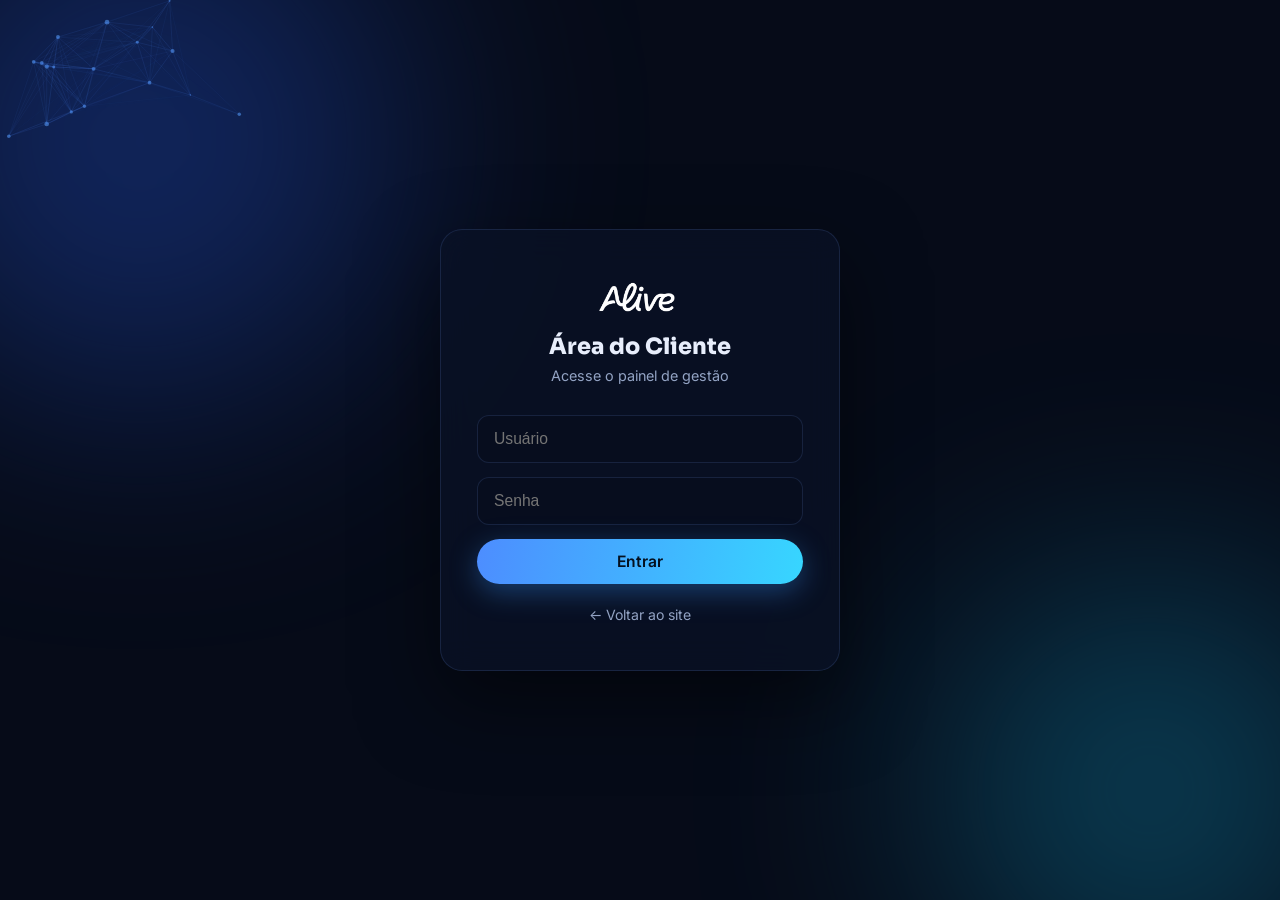
==== dashboard.html @ 12e783b6 "Site institucional Alive: parallax, area do cliente e painel de gestao Co-Authored-By: Claude Fable " ====
<!DOCTYPE html>
<html lang="pt-BR">
<head>
<meta charset="UTF-8">
<meta name="viewport" content="width=device-width, initial-scale=1.0">
<title>Painel de Gestão — Alive</title>
<link rel="icon" type="image/png" href="assets/alive-logo.png">
<link rel="preconnect" href="https://fonts.googleapis.com">
<link rel="preconnect" href="https://fonts.gstatic.com" crossorigin>
<link href="https://fonts.googleapis.com/css2?family=Sora:wght@400;700;800&family=Inter:wght@300;400;500;600&display=swap" rel="stylesheet">
<link rel="stylesheet" href="css/style.css">
</head>
<body class="dash">

<header class="dash-top">
  <img src="assets/alive-logo.png" alt="Alive">
  <div class="dash-user">
    <span id="hello"></span>
    <button class="btn btn-ghost btn-sm" id="btnLogout">Sair</button>
  </div>
</header>

<main class="dash-main">
  <h1>Gestão de Clientes</h1>
  <p class="dash-sub">Acompanhe seus projetos, clientes e pagamentos.</p>

  <div class="kpis">
    <div class="kpi k-blue"><strong id="kTotal">0</strong><span>Clientes ativos</span></div>
    <div class="kpi k-green"><strong id="kPago">R$ 0</strong><span>Recebido (pago)</span></div>
    <div class="kpi k-amber"><strong id="kPendente">R$ 0</strong><span>A receber (pendente)</span></div>
    <div class="kpi k-red"><strong id="kAtrasado">R$ 0</strong><span>Em atraso</span></div>
  </div>

  <div class="dash-bar">
    <input type="search" id="busca" placeholder="🔍 Buscar cliente ou projeto...">
    <select id="fPagamento">
      <option value="">Pagamento: todos</option>
      <option value="Pago">Pago</option>
      <option value="Pendente">Pendente</option>
      <option value="Atrasado">Atrasado</option>
    </select>
    <select id="fStatus">
      <option value="">Projeto: todos</option>
      <option value="Em andamento">Em andamento</option>
      <option value="Concluído">Concluído</option>
      <option value="Pausado">Pausado</option>
    </select>
    <button class="btn btn-primary btn-sm" id="btnNovo">+ Novo cliente</button>
  </div>

  <div class="table-wrap">
    <table>
      <thead>
        <tr>
          <th>Cliente</th><th>Projeto</th><th>Valor</th><th>Pagamento</th><th>Status</th><th>Prazo</th><th></th>
        </tr>
      </thead>
      <tbody id="tbody"></tbody>
    </table>
    <div class="empty" id="empty" hidden>Nenhum cliente encontrado. Clique em <strong>+ Novo cliente</strong> para começar.</div>
  </div>
</main>

<!-- Modal cadastro/edição -->
<div class="modal" id="modal" hidden>
  <div class="modal-card">
    <h2 id="modalTitle">Novo cliente</h2>
    <form id="clientForm">
      <input type="hidden" id="cId">
      <label>Nome do cliente <input type="text" id="cNome" required></label>
      <label>Contato (WhatsApp / e-mail) <input type="text" id="cContato"></label>
      <label>Projeto / serviço <input type="text" id="cProjeto" required placeholder="Ex.: Site institucional, Logo..."></label>
      <label>Valor (R$) <input type="number" id="cValor" min="0" step="0.01" required></label>
      <label>Situação do pagamento
        <select id="cPagamento">
          <option>Pendente</option><option>Pago</option><option>Atrasado</option>
        </select>
      </label>
      <label>Status do projeto
        <select id="cStatus">
          <option>Em andamento</option><option>Concluído</option><option>Pausado</option>
        </select>
      </label>
      <label>Prazo de entrega <input type="date" id="cPrazo"></label>
      <label>Observações <textarea id="cObs" rows="2"></textarea></label>
      <div class="modal-actions">
        <button type="button" class="btn btn-ghost btn-sm" id="btnCancelar">Cancelar</button>
        <button type="submit" class="btn btn-primary btn-sm">Salvar</button>
      </div>
    </form>
  </div>
</div>

<script src="js/dashboard.js"></script>
</body>
</html>
---- css/style.css ----
/* ═══════════ ALIVE — Design System ═══════════ */
:root{
  --bg:#060b18;
  --bg-2:#0a1226;
  --bg-3:#0e1830;
  --surface:rgba(255,255,255,.04);
  --border:rgba(120,160,255,.14);
  --text:#e8eefc;
  --muted:#93a3c4;
  --blue:#2d5fd0;
  --blue-2:#4d8dff;
  --cyan:#37d6ff;
  --grad:linear-gradient(100deg,#4d8dff,#37d6ff);
  --radius:18px;
  --font-display:'Sora',sans-serif;
  --font-body:'Inter',sans-serif;
}
*{margin:0;padding:0;box-sizing:border-box}
html{scroll-behavior:smooth}
body{background:var(--bg);color:var(--text);font-family:var(--font-body);line-height:1.6;overflow-x:hidden}
img{max-width:100%}
h1,h2,h3{font-family:var(--font-display);line-height:1.15}
h1{font-size:clamp(2.4rem,6vw,4.2rem);font-weight:800}
h2{font-size:clamp(1.7rem,4vw,2.6rem);font-weight:700;margin-bottom:.6rem}
.grad{background:var(--grad);-webkit-background-clip:text;background-clip:text;color:transparent}
.container{max-width:1160px;margin:0 auto;padding:0 24px}
.lead{color:var(--muted);font-size:1.06rem;max-width:56ch}

/* ─── Nav ─── */
.nav{position:fixed;inset:0 0 auto;z-index:100;transition:background .3s,box-shadow .3s}
.nav.scrolled{background:rgba(6,11,24,.82);backdrop-filter:blur(14px);box-shadow:0 1px 0 var(--border)}
.nav-inner{max-width:1160px;margin:0 auto;padding:14px 24px;display:flex;align-items:center;justify-content:space-between}
.nav-logo img{height:38px;filter:brightness(0) invert(1)}
.nav-links{display:flex;gap:26px;align-items:center}
.nav-links a{color:var(--muted);text-decoration:none;font-size:.94rem;font-weight:500;transition:color .2s}
.nav-links a:hover{color:var(--text)}
.btn-login{background:var(--grad);color:#04101f!important;padding:9px 20px;border-radius:99px;font-weight:600}
.nav-toggle{display:none;background:none;border:0;cursor:pointer;flex-direction:column;gap:5px}
.nav-toggle span{width:26px;height:2px;background:var(--text);display:block}

/* ─── Hero ─── */
.hero{position:relative;min-height:100vh;display:flex;align-items:center;justify-content:center;text-align:center;overflow:hidden}
#particles{position:absolute;inset:0;z-index:1}
.hero-glow{position:absolute;border-radius:50%;filter:blur(120px);opacity:.5;z-index:0}
.glow-1{width:520px;height:520px;background:#1c3f9e;top:-120px;left:-120px}
.glow-2{width:420px;height:420px;background:#0e6f8f;bottom:-100px;right:-80px}
.hero-grid{position:absolute;inset:-20%;z-index:0;background-image:linear-gradient(rgba(80,130,255,.07) 1px,transparent 1px),linear-gradient(90deg,rgba(80,130,255,.07) 1px,transparent 1px);background-size:64px 64px;mask-image:radial-gradient(ellipse at center,black 30%,transparent 75%)}
.hero-content{position:relative;z-index:2;padding:120px 24px 60px;max-width:860px}
.hero-badge{display:inline-block;border:1px solid var(--border);background:var(--surface);padding:7px 18px;border-radius:99px;font-size:.85rem;color:var(--cyan);margin-bottom:22px;letter-spacing:.04em}
.hero-content p{color:var(--muted);font-size:1.12rem;margin:18px auto 30px;max-width:58ch}
.hero-cta{display:flex;gap:14px;justify-content:center;flex-wrap:wrap}
.hero-stats{display:flex;gap:48px;justify-content:center;margin-top:56px;flex-wrap:wrap}
.hero-stats strong{font-family:var(--font-display);font-size:2rem;background:var(--grad);-webkit-background-clip:text;background-clip:text;color:transparent;display:block}
.hero-stats span{color:var(--muted);font-size:.85rem}
.scroll-hint{position:absolute;bottom:26px;left:50%;transform:translateX(-50%);width:26px;height:42px;border:2px solid var(--border);border-radius:14px;z-index:2}
.scroll-hint span{position:absolute;top:7px;left:50%;width:4px;height:8px;margin-left:-2px;background:var(--cyan);border-radius:2px;animation:scrollhint 1.6s infinite}
@keyframes scrollhint{0%{transform:translateY(0);opacity:1}70%{transform:translateY(14px);opacity:0}100%{opacity:0}}

/* ─── Buttons ─── */
.btn{display:inline-block;padding:13px 30px;border-radius:99px;font-weight:600;text-decoration:none;font-size:.98rem;border:0;cursor:pointer;font-family:var(--font-body);transition:transform .2s,box-shadow .2s}
.btn-primary{background:var(--grad);color:#04101f;box-shadow:0 8px 28px rgba(55,148,255,.35)}
.btn-primary:hover{transform:translateY(-2px);box-shadow:0 12px 34px rgba(55,148,255,.5)}
.btn-ghost{border:1px solid var(--border);color:var(--text);background:var(--surface)}
.btn-ghost:hover{border-color:var(--blue-2);transform:translateY(-2px)}

/* ─── Sections ─── */
.section{padding:110px 0}
.section-alt{background:var(--bg-2)}
.section-tag{color:var(--cyan);text-transform:uppercase;letter-spacing:.18em;font-size:.8rem;font-weight:600;margin-bottom:10px}

/* ─── Cards ─── */
.cards{display:grid;grid-template-columns:repeat(auto-fit,minmax(240px,1fr));gap:22px;margin-top:46px}
.card{background:var(--surface);border:1px solid var(--border);border-radius:var(--radius);padding:32px 26px;backdrop-filter:blur(8px);transition:transform .3s,border-color .3s,box-shadow .3s}
.card:hover{transform:translateY(-8px);border-color:rgba(77,141,255,.5);box-shadow:0 20px 44px rgba(20,60,160,.25)}
.card-icon{font-size:2rem;margin-bottom:14px}
.card h3{font-size:1.15rem;margin-bottom:10px}
.card p{color:var(--muted);font-size:.94rem}

/* ─── Band (parallax) ─── */
.band{position:relative;padding:120px 0;overflow:hidden}
.band-bg{position:absolute;inset:-30% 0;background:radial-gradient(ellipse 70% 55% at 20% 50%,rgba(38,84,196,.28),transparent),radial-gradient(ellipse 55% 45% at 85% 40%,rgba(28,160,200,.18),transparent),var(--bg-2)}
.band-inner{position:relative;display:grid;grid-template-columns:1.1fr 1fr;gap:60px;align-items:center}
.adv-list{list-style:none;display:flex;flex-direction:column;gap:14px}
.adv-list li{display:flex;align-items:center;gap:18px;background:var(--surface);border:1px solid var(--border);border-radius:14px;padding:16px 22px;font-weight:500;backdrop-filter:blur(6px)}
.adv-list li span{font-family:var(--font-display);font-weight:800;background:var(--grad);-webkit-background-clip:text;background-clip:text;color:transparent;font-size:1.1rem}

/* ─── Feats ─── */
.feats{display:grid;grid-template-columns:repeat(auto-fit,minmax(280px,1fr));gap:16px;margin-top:40px}
.feat{border:1px solid var(--border);border-left:3px solid var(--blue-2);background:var(--surface);border-radius:12px;padding:18px 22px;font-weight:500}

/* ─── Portfólio ─── */
.portfolio{display:grid;grid-template-columns:repeat(auto-fit,minmax(280px,1fr));gap:22px;margin-top:46px}
.work{position:relative;height:230px;border-radius:var(--radius);overflow:hidden;border:1px solid var(--border);background:
  linear-gradient(160deg,hsl(var(--h,220) 60% 16%),hsl(calc(var(--h,220) + 40) 70% 30%));cursor:pointer;transition:transform .3s}
.work::before{content:"";position:absolute;inset:0;background-image:linear-gradient(rgba(255,255,255,.05) 1px,transparent 1px),linear-gradient(90deg,rgba(255,255,255,.05) 1px,transparent 1px);background-size:26px 26px}
.work:hover{transform:scale(1.03)}
.work figcaption{position:absolute;inset:auto 0 0;padding:40px 22px 18px;background:linear-gradient(transparent,rgba(4,8,18,.9))}
.work strong{display:block;font-family:var(--font-display)}
.work span{color:var(--muted);font-size:.85rem}

/* ─── Planos ─── */
.plans{display:grid;grid-template-columns:repeat(auto-fit,minmax(260px,1fr));gap:24px;margin-top:46px;align-items:start}
.plan{position:relative;background:var(--surface);border:1px solid var(--border);border-radius:var(--radius);padding:34px 28px;text-align:center}
.plan-featured{border-color:rgba(77,141,255,.6);background:linear-gradient(180deg,rgba(45,95,208,.16),var(--surface));box-shadow:0 24px 50px rgba(20,60,160,.3);transform:scale(1.04)}
.plan-flag{position:absolute;top:-13px;left:50%;transform:translateX(-50%);background:var(--grad);color:#04101f;font-size:.75rem;font-weight:700;padding:5px 16px;border-radius:99px;white-space:nowrap}
.plan h3{font-size:1.3rem}
.plan-desc{color:var(--muted);font-size:.9rem;margin:6px 0 18px}
.plan ul{list-style:none;margin-bottom:26px;display:flex;flex-direction:column;gap:9px;color:var(--muted);font-size:.94rem}
.plan ul li::before{content:"✓ ";color:var(--cyan);font-weight:700}

/* ─── Contato ─── */
.contact-grid{display:grid;grid-template-columns:1fr 1fr;gap:60px;align-items:start}
.contact-info{margin-top:26px;color:var(--muted);display:flex;flex-direction:column;gap:8px}
.contact-form{display:flex;flex-direction:column;gap:14px;background:var(--surface);border:1px solid var(--border);border-radius:var(--radius);padding:30px}
.contact-form input,.contact-form select,.contact-form textarea{background:rgba(8,14,30,.7);border:1px solid var(--border);border-radius:10px;padding:13px 16px;color:var(--text);font-family:var(--font-body);font-size:.95rem;outline:none;transition:border-color .2s}
.contact-form input:focus,.contact-form select:focus,.contact-form textarea:focus{border-color:var(--blue-2)}
.form-ok{color:#5ce8a4;font-size:.92rem}

/* ─── Footer ─── */
.footer{border-top:1px solid var(--border);padding:34px 0;background:var(--bg-2)}
.footer-inner{display:flex;align-items:center;justify-content:space-between;gap:18px;flex-wrap:wrap}
.footer-logo{height:30px;filter:brightness(0) invert(1);opacity:.8}
.footer p{color:var(--muted);font-size:.86rem}
.footer a{color:var(--cyan);text-decoration:none;font-size:.9rem}

/* ─── Reveal ─── */
.reveal{opacity:0;transform:translateY(28px);transition:opacity .7s ease,transform .7s ease}
.reveal.on{opacity:1;transform:none}

/* ═══════════ LOGIN ═══════════ */
.login-page{min-height:100vh;display:flex;align-items:center;justify-content:center;position:relative;overflow:hidden;padding:24px}
.login-card{position:relative;z-index:2;width:100%;max-width:400px;background:rgba(10,18,38,.75);border:1px solid var(--border);border-radius:22px;padding:44px 36px;backdrop-filter:blur(16px);box-shadow:0 30px 80px rgba(0,0,0,.5)}
.login-card .logo{display:block;margin:0 auto 8px;height:52px;filter:brightness(0) invert(1)}
.login-card h1{font-size:1.4rem;text-align:center;margin-bottom:4px}
.login-card .sub{text-align:center;color:var(--muted);font-size:.9rem;margin-bottom:28px}
.login-card form{display:flex;flex-direction:column;gap:14px}
.login-card input{background:rgba(8,14,30,.8);border:1px solid var(--border);border-radius:12px;padding:14px 16px;color:var(--text);font-size:.98rem;outline:none;transition:border-color .2s}
.login-card input:focus{border-color:var(--blue-2)}
.login-err{color:#ff7b8a;font-size:.88rem;text-align:center}
.login-back{display:block;text-align:center;margin-top:20px;color:var(--muted);font-size:.88rem;text-decoration:none}
.login-back:hover{color:var(--text)}

/* ═══════════ DASHBOARD ═══════════ */
.dash{min-height:100vh;background:var(--bg)}
.dash-top{position:sticky;top:0;z-index:50;background:rgba(6,11,24,.9);backdrop-filter:blur(12px);border-bottom:1px solid var(--border);padding:14px 26px;display:flex;align-items:center;justify-content:space-between}
.dash-top img{height:30px;filter:brightness(0) invert(1)}
.dash-user{display:flex;align-items:center;gap:16px;color:var(--muted);font-size:.9rem}
.btn-sm{padding:8px 18px;font-size:.86rem}
.dash-main{max-width:1160px;margin:0 auto;padding:36px 24px 80px}
.dash-main h1{font-size:1.6rem;margin-bottom:4px}
.dash-sub{color:var(--muted);margin-bottom:30px}
.kpis{display:grid;grid-template-columns:repeat(auto-fit,minmax(200px,1fr));gap:18px;margin-bottom:34px}
.kpi{background:var(--surface);border:1px solid var(--border);border-radius:16px;padding:22px}
.kpi strong{font-family:var(--font-display);font-size:1.7rem;display:block}
.kpi span{color:var(--muted);font-size:.85rem}
.kpi.k-green strong{color:#5ce8a4}.kpi.k-amber strong{color:#ffd166}.kpi.k-red strong{color:#ff7b8a}.kpi.k-blue strong{color:var(--blue-2)}
.dash-bar{display:flex;gap:14px;flex-wrap:wrap;align-items:center;margin-bottom:22px}
.dash-bar input,.dash-bar select{background:rgba(8,14,30,.8);border:1px solid var(--border);border-radius:10px;padding:11px 14px;color:var(--text);font-size:.92rem;outline:none}
.dash-bar input{flex:1;min-width:200px}
.table-wrap{overflow-x:auto;border:1px solid var(--border);border-radius:16px;background:var(--surface)}
table{width:100%;border-collapse:collapse;min-width:760px}
th,td{padding:14px 18px;text-align:left;font-size:.92rem}
th{color:var(--muted);font-weight:600;font-size:.8rem;text-transform:uppercase;letter-spacing:.06em;border-bottom:1px solid var(--border)}
tbody tr{border-bottom:1px solid rgba(120,160,255,.07)}
tbody tr:hover{background:rgba(77,141,255,.05)}
.tag{display:inline-block;padding:4px 12px;border-radius:99px;font-size:.78rem;font-weight:600}
.tag-pago{background:rgba(92,232,164,.14);color:#5ce8a4}
.tag-pendente{background:rgba(255,209,102,.14);color:#ffd166}
.tag-atrasado{background:rgba(255,123,138,.14);color:#ff7b8a}
.tag-andamento{background:rgba(77,141,255,.14);color:var(--blue-2)}
.tag-concluido{background:rgba(92,232,164,.14);color:#5ce8a4}
.tag-pausado{background:rgba(147,163,196,.16);color:var(--muted)}
.row-actions{display:flex;gap:8px}
.icon-btn{background:none;border:1px solid var(--border);border-radius:8px;color:var(--muted);cursor:pointer;padding:6px 10px;font-size:.85rem;transition:.2s}
.icon-btn:hover{color:var(--text);border-color:var(--blue-2)}
.empty{padding:50px;text-align:center;color:var(--muted)}

/* modal */
.modal{position:fixed;inset:0;z-index:200;display:flex;align-items:center;justify-content:center;background:rgba(3,6,14,.7);backdrop-filter:blur(6px);padding:20px}
.modal[hidden]{display:none}
.modal-card{width:100%;max-width:480px;background:var(--bg-2);border:1px solid var(--border);border-radius:20px;padding:32px;max-height:90vh;overflow-y:auto}
.modal-card h2{font-size:1.25rem;margin-bottom:20px}
.modal-card form{display:flex;flex-direction:column;gap:13px}
.modal-card label{font-size:.82rem;color:var(--muted);display:flex;flex-direction:column;gap:6px}
.modal-card input,.modal-card select,.modal-card textarea{background:rgba(8,14,30,.8);border:1px solid var(--border);border-radius:10px;padding:12px 14px;color:var(--text);font-size:.94rem;outline:none;font-family:var(--font-body)}
.modal-actions{display:flex;gap:12px;justify-content:flex-end;margin-top:10px}

/* ─── Responsive ─── */
@media (max-width:860px){
  .band-inner,.contact-grid{grid-template-columns:1fr}
  .nav-links{position:fixed;inset:0 0 auto;top:64px;flex-direction:column;background:rgba(6,11,24,.97);padding:26px;display:none;gap:18px}
  .nav-links.open{display:flex}
  .nav-toggle{display:flex}
  .plan-featured{transform:none}
  .section{padding:80px 0}
}
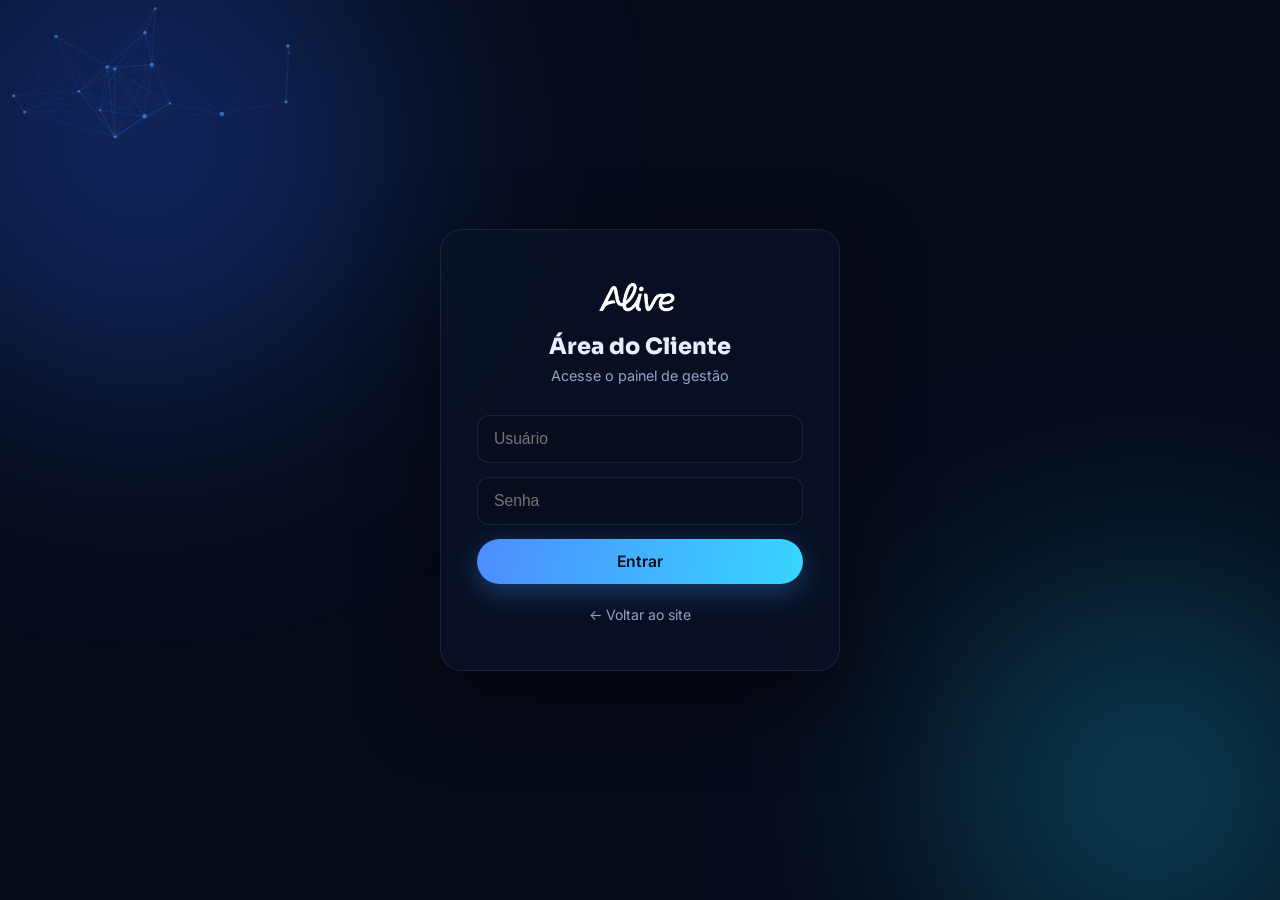
==== commit ce67c0b8: "Redesign: logo grande centralizada no hero, portfolio em destaque e icones SVG Co-Authored-By: Claud" ====
--- a/dashboard.html
+++ b/dashboard.html
@@ -8,7 +8,7 @@
 <link rel="preconnect" href="https://fonts.googleapis.com">
 <link rel="preconnect" href="https://fonts.gstatic.com" crossorigin>
 <link href="https://fonts.googleapis.com/css2?family=Sora:wght@400;700;800&family=Inter:wght@300;400;500;600&display=swap" rel="stylesheet">
-<link rel="stylesheet" href="css/style.css">
+<link rel="stylesheet" href="css/style.css?v=2">
 </head>
 <body class="dash">
 
--- a/css/style.css
+++ b/css/style.css
@@ -45,13 +45,11 @@
 .glow-1{width:520px;height:520px;background:#1c3f9e;top:-120px;left:-120px}
 .glow-2{width:420px;height:420px;background:#0e6f8f;bottom:-100px;right:-80px}
 .hero-grid{position:absolute;inset:-20%;z-index:0;background-image:linear-gradient(rgba(80,130,255,.07) 1px,transparent 1px),linear-gradient(90deg,rgba(80,130,255,.07) 1px,transparent 1px);background-size:64px 64px;mask-image:radial-gradient(ellipse at center,black 30%,transparent 75%)}
-.hero-content{position:relative;z-index:2;padding:120px 24px 60px;max-width:860px}
-.hero-badge{display:inline-block;border:1px solid var(--border);background:var(--surface);padding:7px 18px;border-radius:99px;font-size:.85rem;color:var(--cyan);margin-bottom:22px;letter-spacing:.04em}
-.hero-content p{color:var(--muted);font-size:1.12rem;margin:18px auto 30px;max-width:58ch}
+.hero-content{position:relative;z-index:2;padding:120px 24px 60px;max-width:920px;display:flex;flex-direction:column;align-items:center}
+.hero-logo{width:min(560px,82vw);filter:brightness(0) invert(1) drop-shadow(0 20px 60px rgba(45,95,208,.45))}
+.hero-tag{color:var(--cyan);text-transform:uppercase;letter-spacing:.34em;font-size:.82rem;font-weight:600;margin-top:34px}
+.hero-sub{color:var(--muted);font-size:clamp(1.05rem,2.4vw,1.35rem);margin:14px 0 36px;font-family:var(--font-display);font-weight:300}
 .hero-cta{display:flex;gap:14px;justify-content:center;flex-wrap:wrap}
-.hero-stats{display:flex;gap:48px;justify-content:center;margin-top:56px;flex-wrap:wrap}
-.hero-stats strong{font-family:var(--font-display);font-size:2rem;background:var(--grad);-webkit-background-clip:text;background-clip:text;color:transparent;display:block}
-.hero-stats span{color:var(--muted);font-size:.85rem}
 .scroll-hint{position:absolute;bottom:26px;left:50%;transform:translateX(-50%);width:26px;height:42px;border:2px solid var(--border);border-radius:14px;z-index:2}
 .scroll-hint span{position:absolute;top:7px;left:50%;width:4px;height:8px;margin-left:-2px;background:var(--cyan);border-radius:2px;animation:scrollhint 1.6s infinite}
 @keyframes scrollhint{0%{transform:translateY(0);opacity:1}70%{transform:translateY(14px);opacity:0}100%{opacity:0}}
@@ -72,7 +70,7 @@
 .cards{display:grid;grid-template-columns:repeat(auto-fit,minmax(240px,1fr));gap:22px;margin-top:46px}
 .card{background:var(--surface);border:1px solid var(--border);border-radius:var(--radius);padding:32px 26px;backdrop-filter:blur(8px);transition:transform .3s,border-color .3s,box-shadow .3s}
 .card:hover{transform:translateY(-8px);border-color:rgba(77,141,255,.5);box-shadow:0 20px 44px rgba(20,60,160,.25)}
-.card-icon{font-size:2rem;margin-bottom:14px}
+.card-ico{width:38px;height:38px;color:var(--blue-2);margin-bottom:16px}
 .card h3{font-size:1.15rem;margin-bottom:10px}
 .card p{color:var(--muted);font-size:.94rem}
 
@@ -89,14 +87,41 @@
 .feat{border:1px solid var(--border);border-left:3px solid var(--blue-2);background:var(--surface);border-radius:12px;padding:18px 22px;font-weight:500}
 
 /* ─── Portfólio ─── */
-.portfolio{display:grid;grid-template-columns:repeat(auto-fit,minmax(280px,1fr));gap:22px;margin-top:46px}
-.work{position:relative;height:230px;border-radius:var(--radius);overflow:hidden;border:1px solid var(--border);background:
-  linear-gradient(160deg,hsl(var(--h,220) 60% 16%),hsl(calc(var(--h,220) + 40) 70% 30%));cursor:pointer;transition:transform .3s}
-.work::before{content:"";position:absolute;inset:0;background-image:linear-gradient(rgba(255,255,255,.05) 1px,transparent 1px),linear-gradient(90deg,rgba(255,255,255,.05) 1px,transparent 1px);background-size:26px 26px}
-.work:hover{transform:scale(1.03)}
-.work figcaption{position:absolute;inset:auto 0 0;padding:40px 22px 18px;background:linear-gradient(transparent,rgba(4,8,18,.9))}
-.work strong{display:block;font-family:var(--font-display)}
+.portfolio{display:grid;grid-template-columns:repeat(auto-fit,minmax(300px,1fr));gap:24px;margin-top:46px}
+.work{position:relative;border-radius:var(--radius);overflow:hidden;border:1px solid var(--border);background:var(--bg-3);cursor:pointer;transition:transform .3s,border-color .3s,box-shadow .3s}
+.work:hover{transform:translateY(-6px);border-color:hsl(var(--h,220) 70% 55% / .55);box-shadow:0 22px 48px rgba(6,14,34,.6)}
+.work figcaption{padding:16px 20px 18px;border-top:1px solid var(--border)}
+.work strong{display:block;font-family:var(--font-display);font-size:.98rem}
 .work span{color:var(--muted);font-size:.85rem}
+
+/* mini-mockup de navegador */
+.mock{height:210px;background:linear-gradient(165deg,hsl(var(--h,220) 45% 12%),hsl(var(--h,220) 55% 20%));padding:18px 22px 0;display:flex;flex-direction:column}
+.mock-bar{display:flex;gap:6px;padding:9px 12px;background:hsl(var(--h,220) 35% 9%);border-radius:10px 10px 0 0;border:1px solid hsl(var(--h,220) 40% 26%);border-bottom:0}
+.mock-bar i{width:8px;height:8px;border-radius:50%;background:hsl(var(--h,220) 30% 34%)}
+.mock-body{flex:1;background:hsl(var(--h,220) 38% 14%);border:1px solid hsl(var(--h,220) 40% 26%);border-bottom:0;padding:12px;display:flex;flex-direction:column;gap:10px;overflow:hidden}
+.mk-nav{height:10px;border-radius:4px;background:hsl(var(--h,220) 45% 26%);width:100%}
+.mk-hero{height:52px;border-radius:6px;background:linear-gradient(120deg,hsl(var(--h,220) 75% 48%),hsl(calc(var(--h,220) + 45) 75% 55%))}
+.mk-row{display:flex;gap:8px}
+.mk-row b{flex:1;height:34px;border-radius:6px;background:hsl(var(--h,220) 42% 24%)}
+.mk-grid{display:grid;grid-template-columns:repeat(3,1fr);gap:8px}
+.mk-grid b{height:34px;border-radius:6px;background:hsl(var(--h,220) 42% 24%)}
+.mk-grid b:nth-child(2n){background:hsl(calc(var(--h,220) + 45) 50% 30%)}
+.mk-split{display:flex;gap:10px;flex:1}
+.mk-img{flex:1;border-radius:6px;background:linear-gradient(140deg,hsl(var(--h,220) 70% 45%),hsl(calc(var(--h,220) + 50) 70% 52%))}
+.mk-txt{flex:1.2;display:flex;flex-direction:column;gap:7px;justify-content:center}
+.mk-txt b{height:9px;border-radius:4px;background:hsl(var(--h,220) 45% 30%)}
+.mk-txt b.s{width:55%}
+
+/* mini-mockup de branding */
+.mock-brand{align-items:center;justify-content:center;gap:18px;padding:18px 22px}
+.mk-logo{width:74px;height:74px;border-radius:18px;display:flex;align-items:center;justify-content:center;font-family:var(--font-display);font-weight:800;font-size:2rem;color:hsl(var(--h,220) 30% 10%);background:linear-gradient(135deg,hsl(var(--h,220) 80% 55%),hsl(calc(var(--h,220) + 45) 80% 62%));box-shadow:0 12px 30px hsl(var(--h,220) 70% 40% / .4)}
+.mk-logo.r{border-radius:50%}
+.mk-pal{display:flex;gap:8px}
+.mk-pal i{width:26px;height:26px;border-radius:8px}
+.mk-pal i:nth-child(1){background:hsl(var(--h,220) 80% 58%)}
+.mk-pal i:nth-child(2){background:hsl(calc(var(--h,220) + 30) 70% 48%)}
+.mk-pal i:nth-child(3){background:hsl(var(--h,220) 30% 80%)}
+.mk-pal i:nth-child(4){background:hsl(var(--h,220) 35% 22%)}
 
 /* ─── Planos ─── */
 .plans{display:grid;grid-template-columns:repeat(auto-fit,minmax(260px,1fr));gap:24px;margin-top:46px;align-items:start}
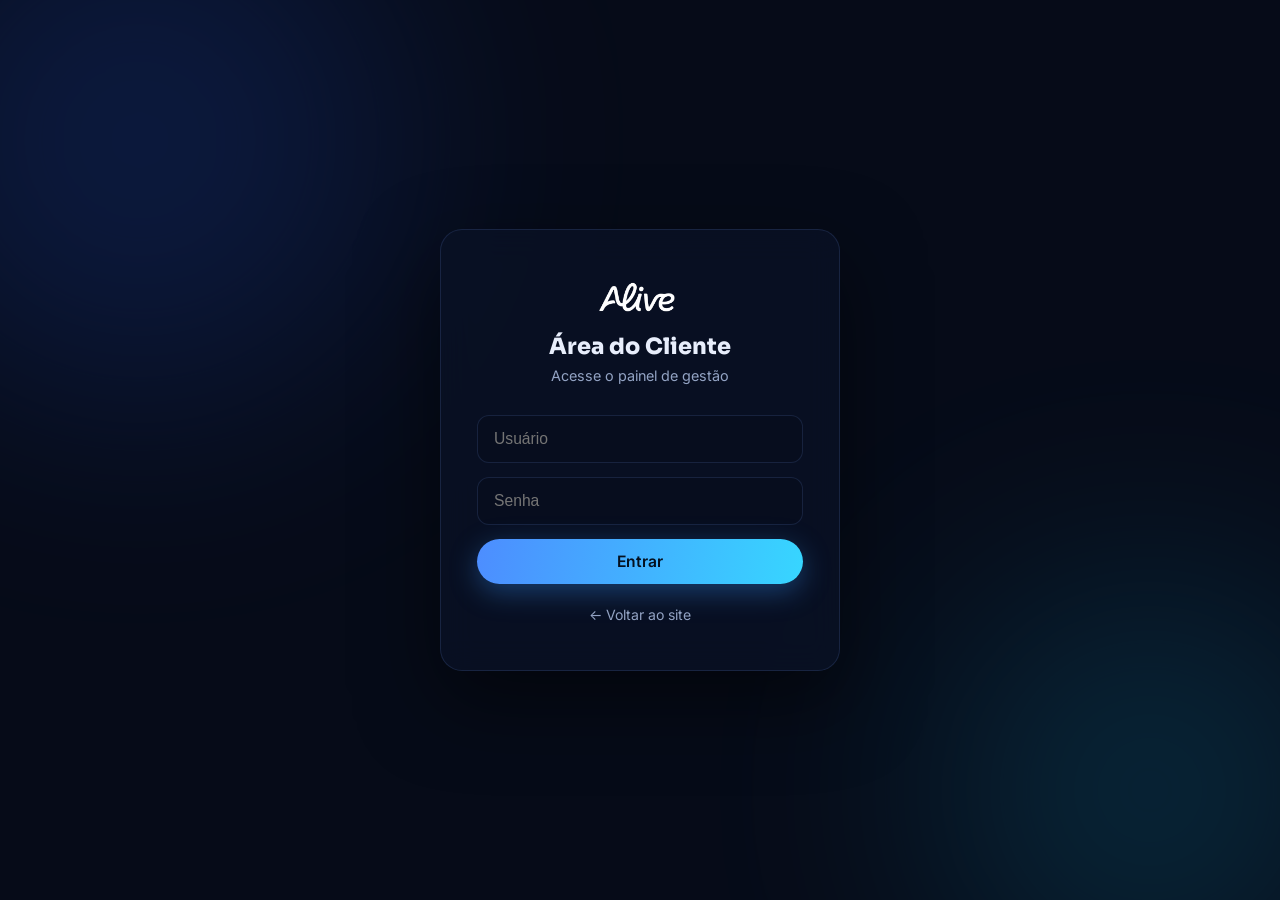
==== commit e5b489d7: "Acesso oculto via rodape, login Admin, gestao de clientes/sites e efeitos suaves Co-Authored-By: Cla" ====
--- a/dashboard.html
+++ b/dashboard.html
@@ -8,7 +8,7 @@
 <link rel="preconnect" href="https://fonts.googleapis.com">
 <link rel="preconnect" href="https://fonts.gstatic.com" crossorigin>
 <link href="https://fonts.googleapis.com/css2?family=Sora:wght@400;700;800&family=Inter:wght@300;400;500;600&display=swap" rel="stylesheet">
-<link rel="stylesheet" href="css/style.css?v=2">
+<link rel="stylesheet" href="css/style.css?v=3">
 </head>
 <body class="dash">
 
@@ -21,28 +21,29 @@
 </header>
 
 <main class="dash-main">
-  <h1>Gestão de Clientes</h1>
-  <p class="dash-sub">Acompanhe seus projetos, clientes e pagamentos.</p>
+  <h1>Clientes & Sites</h1>
+  <p class="dash-sub">Controle de projetos, planos, mensalidades e pagamentos.</p>
 
   <div class="kpis">
-    <div class="kpi k-blue"><strong id="kTotal">0</strong><span>Clientes ativos</span></div>
-    <div class="kpi k-green"><strong id="kPago">R$ 0</strong><span>Recebido (pago)</span></div>
-    <div class="kpi k-amber"><strong id="kPendente">R$ 0</strong><span>A receber (pendente)</span></div>
-    <div class="kpi k-red"><strong id="kAtrasado">R$ 0</strong><span>Em atraso</span></div>
+    <div class="kpi k-blue"><strong id="kTotal">0</strong><span>Clientes</span></div>
+    <div class="kpi k-green"><strong id="kNoAr">0</strong><span>Sites no ar</span></div>
+    <div class="kpi k-blue"><strong id="kMRR">R$ 0</strong><span>Receita recorrente / mês</span></div>
+    <div class="kpi k-red"><strong id="kAtraso">0</strong><span>Pagamentos em atraso</span></div>
   </div>
 
   <div class="dash-bar">
-    <input type="search" id="busca" placeholder="🔍 Buscar cliente ou projeto...">
+    <input type="search" id="busca" placeholder="Buscar cliente ou site...">
     <select id="fPagamento">
       <option value="">Pagamento: todos</option>
-      <option value="Pago">Pago</option>
+      <option value="Em dia">Em dia</option>
       <option value="Pendente">Pendente</option>
       <option value="Atrasado">Atrasado</option>
     </select>
     <select id="fStatus">
-      <option value="">Projeto: todos</option>
-      <option value="Em andamento">Em andamento</option>
-      <option value="Concluído">Concluído</option>
+      <option value="">Site: todos</option>
+      <option value="No ar">No ar</option>
+      <option value="Em desenvolvimento">Em desenvolvimento</option>
+      <option value="Manutenção">Manutenção</option>
       <option value="Pausado">Pausado</option>
     </select>
     <button class="btn btn-primary btn-sm" id="btnNovo">+ Novo cliente</button>
@@ -52,7 +53,7 @@
     <table>
       <thead>
         <tr>
-          <th>Cliente</th><th>Projeto</th><th>Valor</th><th>Pagamento</th><th>Status</th><th>Prazo</th><th></th>
+          <th>Cliente</th><th>Plano</th><th>Implementação</th><th>Recorrência</th><th>Pagamento</th><th>Site</th><th>Próx. venc.</th><th></th>
         </tr>
       </thead>
       <tbody id="tbody"></tbody>
@@ -69,20 +70,44 @@
       <input type="hidden" id="cId">
       <label>Nome do cliente <input type="text" id="cNome" required></label>
       <label>Contato (WhatsApp / e-mail) <input type="text" id="cContato"></label>
-      <label>Projeto / serviço <input type="text" id="cProjeto" required placeholder="Ex.: Site institucional, Logo..."></label>
-      <label>Valor (R$) <input type="number" id="cValor" min="0" step="0.01" required></label>
+      <label>Site (endereço) <input type="text" id="cSite" placeholder="www.exemplo.com.br"></label>
+      <label>Repositório (GitHub) <input type="text" id="cRepo" placeholder="github.com/usuario/projeto"></label>
+      <label>Plano
+        <select id="cPlano">
+          <option>Essencial</option>
+          <option>Profissional</option>
+          <option>Premium</option>
+          <option>Condição Especial</option>
+        </select>
+      </label>
+      <div class="field-pair">
+        <label>Implementação (R$) <input type="number" id="cImplValor" min="0" step="0.01" value="0"></label>
+        <label>Situação
+          <select id="cImplStatus">
+            <option>Pendente</option><option>Pago</option>
+          </select>
+        </label>
+      </div>
+      <div class="field-pair">
+        <label>Recorrência (R$) <input type="number" id="cRecValor" min="0" step="0.01" value="0"></label>
+        <label>Período
+          <select id="cRecPeriodo">
+            <option>Mensal</option><option>Anual</option>
+          </select>
+        </label>
+      </div>
       <label>Situação do pagamento
         <select id="cPagamento">
-          <option>Pendente</option><option>Pago</option><option>Atrasado</option>
+          <option>Em dia</option><option>Pendente</option><option>Atrasado</option>
         </select>
       </label>
-      <label>Status do projeto
-        <select id="cStatus">
-          <option>Em andamento</option><option>Concluído</option><option>Pausado</option>
+      <label>Status do site
+        <select id="cStatusSite">
+          <option>Em desenvolvimento</option><option>No ar</option><option>Manutenção</option><option>Pausado</option>
         </select>
       </label>
-      <label>Prazo de entrega <input type="date" id="cPrazo"></label>
-      <label>Observações <textarea id="cObs" rows="2"></textarea></label>
+      <label>Próximo vencimento <input type="date" id="cProxVenc"></label>
+      <label>Observações <textarea id="cObs" rows="3"></textarea></label>
       <div class="modal-actions">
         <button type="button" class="btn btn-ghost btn-sm" id="btnCancelar">Cancelar</button>
         <button type="submit" class="btn btn-primary btn-sm">Salvar</button>
@@ -91,6 +116,6 @@
   </div>
 </div>
 
-<script src="js/dashboard.js"></script>
+<script src="js/dashboard.js?v=3"></script>
 </body>
 </html>
--- a/css/style.css
+++ b/css/style.css
@@ -40,13 +40,13 @@
 
 /* ─── Hero ─── */
 .hero{position:relative;min-height:100vh;display:flex;align-items:center;justify-content:center;text-align:center;overflow:hidden}
-#particles{position:absolute;inset:0;z-index:1}
-.hero-glow{position:absolute;border-radius:50%;filter:blur(120px);opacity:.5;z-index:0}
+#particles{position:absolute;top:0;right:0;bottom:0;left:0;width:100%;height:100%;z-index:1;mix-blend-mode:screen;pointer-events:none;opacity:.55}
+.hero-glow{position:absolute;border-radius:50%;filter:blur(120px);opacity:.28;z-index:0}
 .glow-1{width:520px;height:520px;background:#1c3f9e;top:-120px;left:-120px}
 .glow-2{width:420px;height:420px;background:#0e6f8f;bottom:-100px;right:-80px}
-.hero-grid{position:absolute;inset:-20%;z-index:0;background-image:linear-gradient(rgba(80,130,255,.07) 1px,transparent 1px),linear-gradient(90deg,rgba(80,130,255,.07) 1px,transparent 1px);background-size:64px 64px;mask-image:radial-gradient(ellipse at center,black 30%,transparent 75%)}
+.hero-grid{position:absolute;inset:-20%;z-index:0;background-image:linear-gradient(rgba(80,130,255,.035) 1px,transparent 1px),linear-gradient(90deg,rgba(80,130,255,.035) 1px,transparent 1px);background-size:64px 64px;mask-image:radial-gradient(ellipse at center,black 30%,transparent 75%)}
 .hero-content{position:relative;z-index:2;padding:120px 24px 60px;max-width:920px;display:flex;flex-direction:column;align-items:center}
-.hero-logo{width:min(560px,82vw);filter:brightness(0) invert(1) drop-shadow(0 20px 60px rgba(45,95,208,.45))}
+.hero-logo{width:min(560px,82vw);filter:brightness(0) invert(1) drop-shadow(0 20px 60px rgba(45,95,208,.22))}
 .hero-tag{color:var(--cyan);text-transform:uppercase;letter-spacing:.34em;font-size:.82rem;font-weight:600;margin-top:34px}
 .hero-sub{color:var(--muted);font-size:clamp(1.05rem,2.4vw,1.35rem);margin:14px 0 36px;font-family:var(--font-display);font-weight:300}
 .hero-cta{display:flex;gap:14px;justify-content:center;flex-wrap:wrap}
@@ -76,7 +76,7 @@
 
 /* ─── Band (parallax) ─── */
 .band{position:relative;padding:120px 0;overflow:hidden}
-.band-bg{position:absolute;inset:-30% 0;background:radial-gradient(ellipse 70% 55% at 20% 50%,rgba(38,84,196,.28),transparent),radial-gradient(ellipse 55% 45% at 85% 40%,rgba(28,160,200,.18),transparent),var(--bg-2)}
+.band-bg{position:absolute;inset:-30% 0;background:radial-gradient(ellipse 70% 55% at 20% 50%,rgba(38,84,196,.16),transparent),radial-gradient(ellipse 55% 45% at 85% 40%,rgba(28,160,200,.1),transparent),var(--bg-2)}
 .band-inner{position:relative;display:grid;grid-template-columns:1.1fr 1fr;gap:60px;align-items:center}
 .adv-list{list-style:none;display:flex;flex-direction:column;gap:14px}
 .adv-list li{display:flex;align-items:center;gap:18px;background:var(--surface);border:1px solid var(--border);border-radius:14px;padding:16px 22px;font-weight:500;backdrop-filter:blur(6px)}
@@ -195,6 +195,10 @@
 .tag-andamento{background:rgba(77,141,255,.14);color:var(--blue-2)}
 .tag-concluido{background:rgba(92,232,164,.14);color:#5ce8a4}
 .tag-pausado{background:rgba(147,163,196,.16);color:var(--muted)}
+.mini-links{display:flex;gap:8px;margin-top:7px;flex-wrap:wrap}
+.mini-link{display:inline-block;font-size:.74rem;font-weight:600;color:var(--cyan);text-decoration:none;border:1px solid var(--border);border-radius:99px;padding:3px 11px;transition:border-color .2s,background .2s}
+.mini-link:hover{border-color:var(--cyan);background:rgba(55,214,255,.08)}
+.field-pair{display:grid;grid-template-columns:1.4fr 1fr;gap:12px}
 .row-actions{display:flex;gap:8px}
 .icon-btn{background:none;border:1px solid var(--border);border-radius:8px;color:var(--muted);cursor:pointer;padding:6px 10px;font-size:.85rem;transition:.2s}
 .icon-btn:hover{color:var(--text);border-color:var(--blue-2)}
